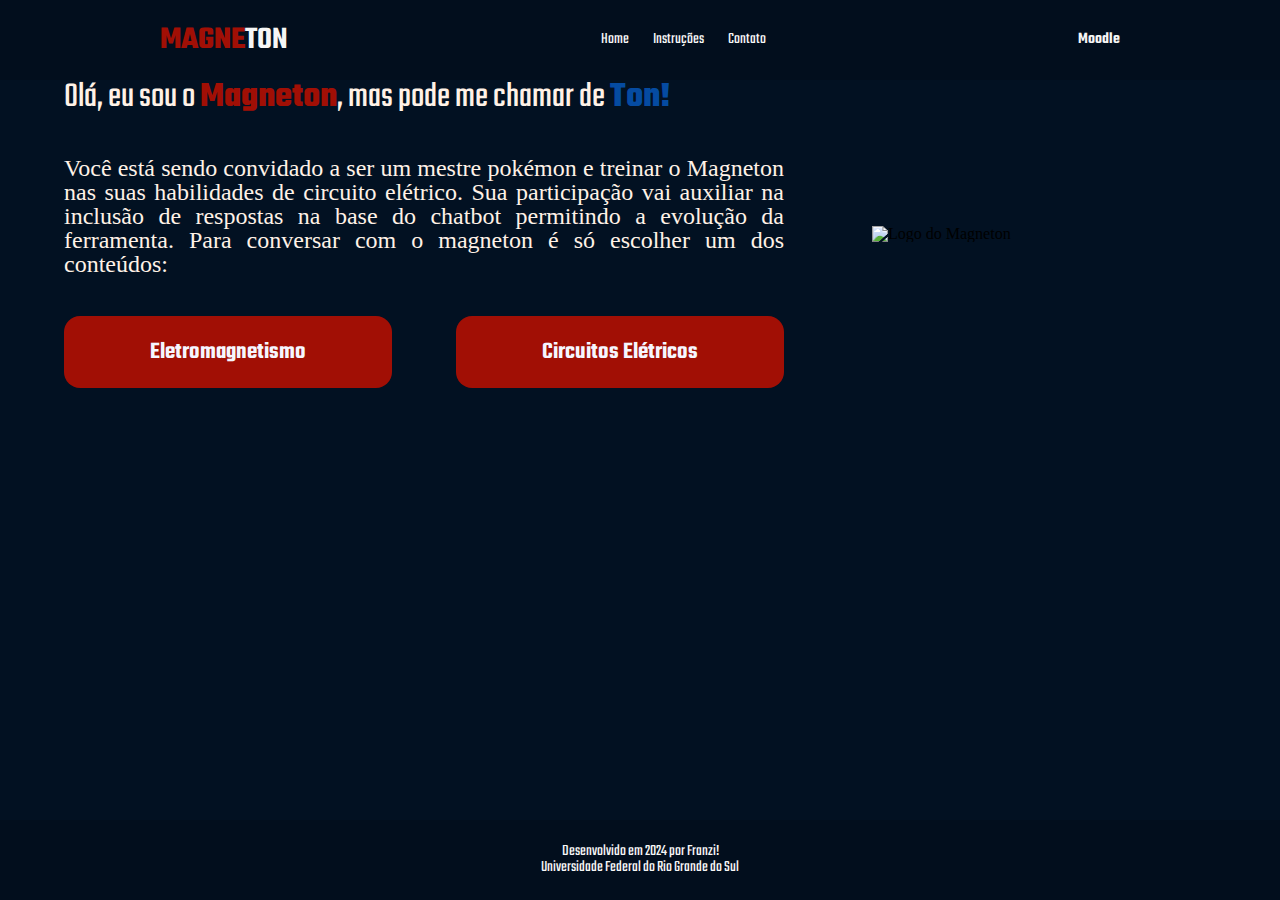
==== index.html @ 1571fc3a "Add files via upload" ====
<!DOCTYPE html>
<html lang="pt-br">
  <head>
    <title>Magneton</title>
    <meta charset="UTF-8">
    <meta http-equiv="X-UA-Compatible" content="IE=edge"> <!---informação edge recente-->
    <meta name="viewport" content="width=device-width, initial-scale=1.0"> <!---escala da página baseada no dispositivo-->
    <link rel="stylesheet" type="text/css" href="reset.css">
    <link rel="stylesheet" type="text/css" href="style.css">
  </head>
  <body>
        <header>
            <nav>
                <span class="logo"><strong class="destaque">Magne</strong>ton</span>
                <ul class="menu">
                    <li><a href="index.html" class="menu-link">Home</a></li>   
                    <li><a href="instrucao.html" class="menu-link">Instruções</a></li>              
                    <li><a href="contato.html" class="menu-link">Contato</a></li>                         
                </ul>
                <a class="menu__texto">Moodle</a>
            </nav>
        </header>
    <main class="apresenta">
        <section class="apresenta__conteudo">
            <h1 class="apresenta___conteudo__titulo"> Olá, eu sou o <strong class="destaque">Magneton</strong>, mas pode me chamar de <strong class="destaque2">Ton!</strong></h1>
            <p class="apresenta__conteudo__texto"> Você está sendo convidado a ser um mestre pokémon e treinar o Magneton nas suas habilidades de circuito elétrico. Sua participação vai auxiliar na inclusão de respostas na base do chatbot permitindo a evolução da ferramenta. Para conversar com o magneton é só escolher um dos conteúdos: </p>
            <div class="apresenta__link">
                <a class="apresenta__link__botao" href="https://web-chat.global.assistant.watson.appdomain.cloud/preview.html?region=us-east&integrationID=978e52ae-f0b3-467c-99e5-f1fcfe8803c0&serviceInstanceID=836a48b5-aa15-4a0c-a5bf-ce24e8e10f1f">Eletromagnetismo</a>
                <a class="apresenta__link__botao" href="eletrica-1.html">Circuitos Elétricos</a>
            </div>
        </section>
        <div class="apresenta__img">
        <img src="assets/magneton logo2.png" alt="Logo do Magneton">
       </div>
    </main>
    <footer class="rodape">
      <p class="rodape__titulo">Desenvolvido em 2024 por Franzi!</p>
      <p class="rodape__texto">Universidade Federal do Rio Grande do Sul</p>
    </footer>
    <script>
      window.watsonAssistantChatOptions = {
        integrationID: "ac08f923-7bb8-4651-8905-2dac0761344e", // The ID of this integration.
        region: "us-east", // The region your integration is hosted in.
        serviceInstanceID: "836a48b5-aa15-4a0c-a5bf-ce24e8e10f1f", // The ID of your service instance.
        onLoad: async (instance) => { await instance.render(); }
      };
      setTimeout(function(){
        const t=document.createElement('script');
        t.src="https://web-chat.global.assistant.watson.appdomain.cloud/versions/" + (window.watsonAssistantChatOptions.clientVersion || 'latest') + "/WatsonAssistantChatEntry.js";
        document.head.appendChild(t);
      });
    </script>
  </body>
</html>
---- style.css ----
@import url(styles/apresenta.css);
@import url(styles/instru.css);
@import url(styles/disci.css);
@import url('https://fonts.googleapis.com/css2?family=Inter:wght@400;500;600&family=Montserrat:wght@700;800&family=Teko:wght@600&display=swap');

body {
    background-color: #021122;
    height: 100vh;
    width: 100vw;
    box-sizing: border-box;
}
.destaque{
    color:rgb(161, 15, 5);
}
.destaque2{
    color:rgb(5, 75, 161);

}

a{
    text-decoration: none;
}

ul{
    list-style: none;
}

nav{
    max-width: 1120px;
    margin:auto;
    padding: 1.5rem 10rem;
    display: flex;
    flex-direction: row;
    justify-content: space-between;
    align-items: center;
    background: #020e1d;
}

.logo{
    font-family: Teko;
    font-weight: 600;
    font-size: 2rem;
    text-transform: uppercase;
    color:  #F6F6F6;

}

.menu{
    display: flex;
    flex-direction: row;
    gap:1.5rem;
    color: #8b8b8c;
    font-family: Teko;
    

}

.menu__texto{
    color:#F6F6F6;
    font-weight: 600;
    font-family: Teko;
    text-decoration: none;
}
.menu-link{
    text-decoration: none;
    color:#F6F6F6;
}


.rodape{
    display: flex;
    flex-direction: column;
    justify-content: center;
    background: #020e1d;
    margin:auto;
    padding: 1.5rem;
    position: fixed;    
    bottom:0;
    left:0;
    right:0;
}
.rodape__titulo, .rodape__texto{
    font-family: Teko;
    color:  #F6F6F6;
    font-size: 1rem;
    margin:auto;
  
}
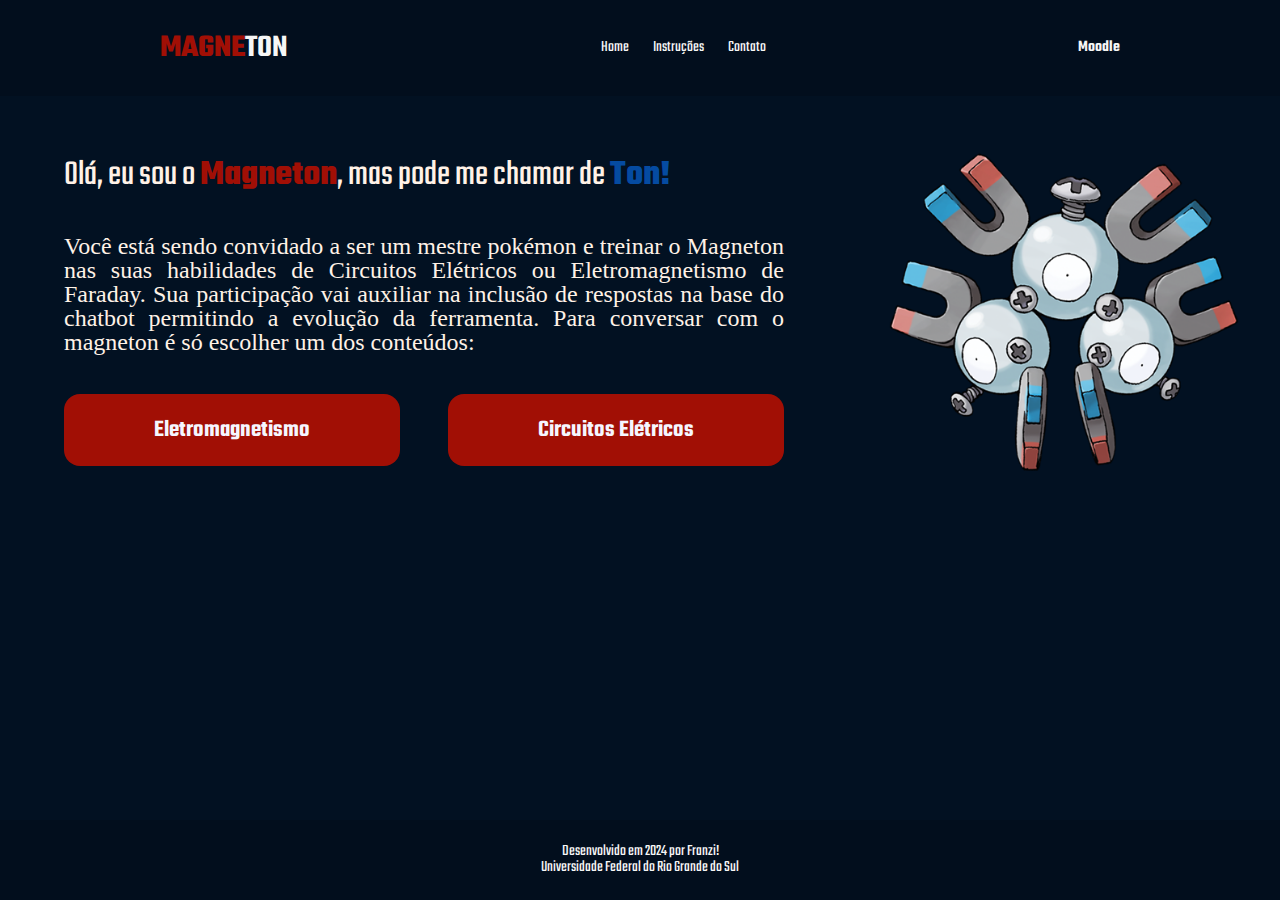
==== commit b949766d: "versão 2" ====
--- a/index.html
+++ b/index.html
@@ -23,10 +23,10 @@
     <main class="apresenta">
         <section class="apresenta__conteudo">
             <h1 class="apresenta___conteudo__titulo"> Olá, eu sou o <strong class="destaque">Magneton</strong>, mas pode me chamar de <strong class="destaque2">Ton!</strong></h1>
-            <p class="apresenta__conteudo__texto"> Você está sendo convidado a ser um mestre pokémon e treinar o Magneton nas suas habilidades de circuito elétrico. Sua participação vai auxiliar na inclusão de respostas na base do chatbot permitindo a evolução da ferramenta. Para conversar com o magneton é só escolher um dos conteúdos: </p>
+            <p class="apresenta__conteudo__texto"> Você está sendo convidado a ser um mestre pokémon e treinar o Magneton nas suas habilidades de Circuitos Elétricos ou Eletromagnetismo de Faraday. Sua participação vai auxiliar na inclusão de respostas na base do chatbot permitindo a evolução da ferramenta. Para conversar com o magneton é só escolher um dos conteúdos: </p>
             <div class="apresenta__link">
-                <a class="apresenta__link__botao" href="https://web-chat.global.assistant.watson.appdomain.cloud/preview.html?region=us-east&integrationID=978e52ae-f0b3-467c-99e5-f1fcfe8803c0&serviceInstanceID=836a48b5-aa15-4a0c-a5bf-ce24e8e10f1f">Eletromagnetismo</a>
-                <a class="apresenta__link__botao" href="eletrica-1.html">Circuitos Elétricos</a>
+                <a class="apresenta__link__botao" href="eletromagnetismo.html">Eletromagnetismo</a>
+                <a class="apresenta__link__botao" href="circuitos_eletricos.html">Circuitos Elétricos</a>
             </div>
         </section>
         <div class="apresenta__img">
--- a/style.css
+++ b/style.css
@@ -26,9 +26,9 @@
 }
 
 nav{
-    max-width: 1120px;
+    max-width: 2000px;
     margin:auto;
-    padding: 1.5rem 10rem;
+    padding: 2rem 10rem;
     display: flex;
     flex-direction: row;
     justify-content: space-between;
@@ -51,6 +51,7 @@
     gap:1.5rem;
     color: #8b8b8c;
     font-family: Teko;
+
     
 
 }
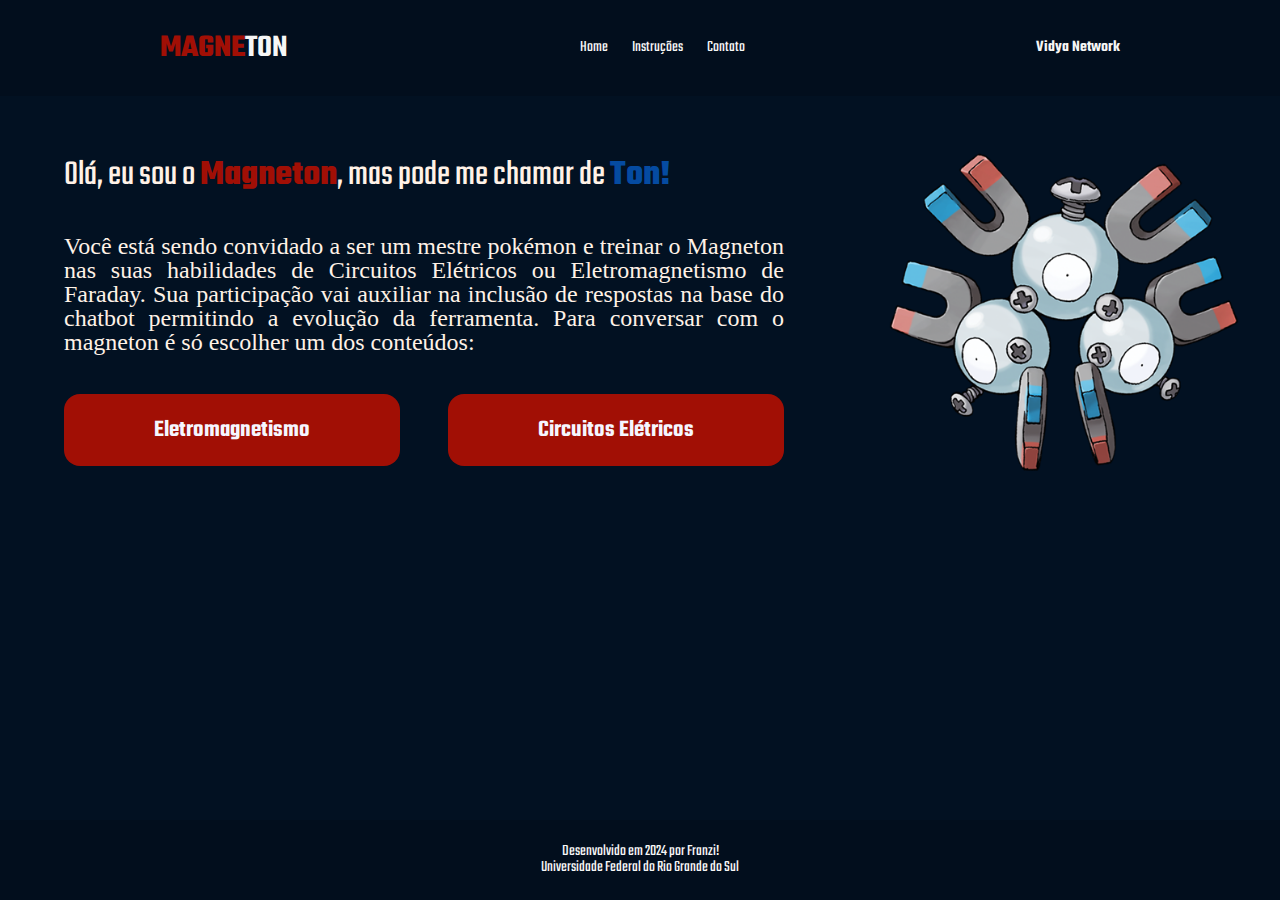
==== commit f3a14f99: "Add files via upload" ====
--- a/index.html
+++ b/index.html
@@ -17,7 +17,7 @@
                     <li><a href="instrucao.html" class="menu-link">Instruções</a></li>              
                     <li><a href="contato.html" class="menu-link">Contato</a></li>                         
                 </ul>
-                <a class="menu__texto">Moodle</a>
+                <a href= "http://vidyanet.nuvem.ufrgs.br/" class="menu__texto">Vidya Network</a>
             </nav>
         </header>
     <main class="apresenta">
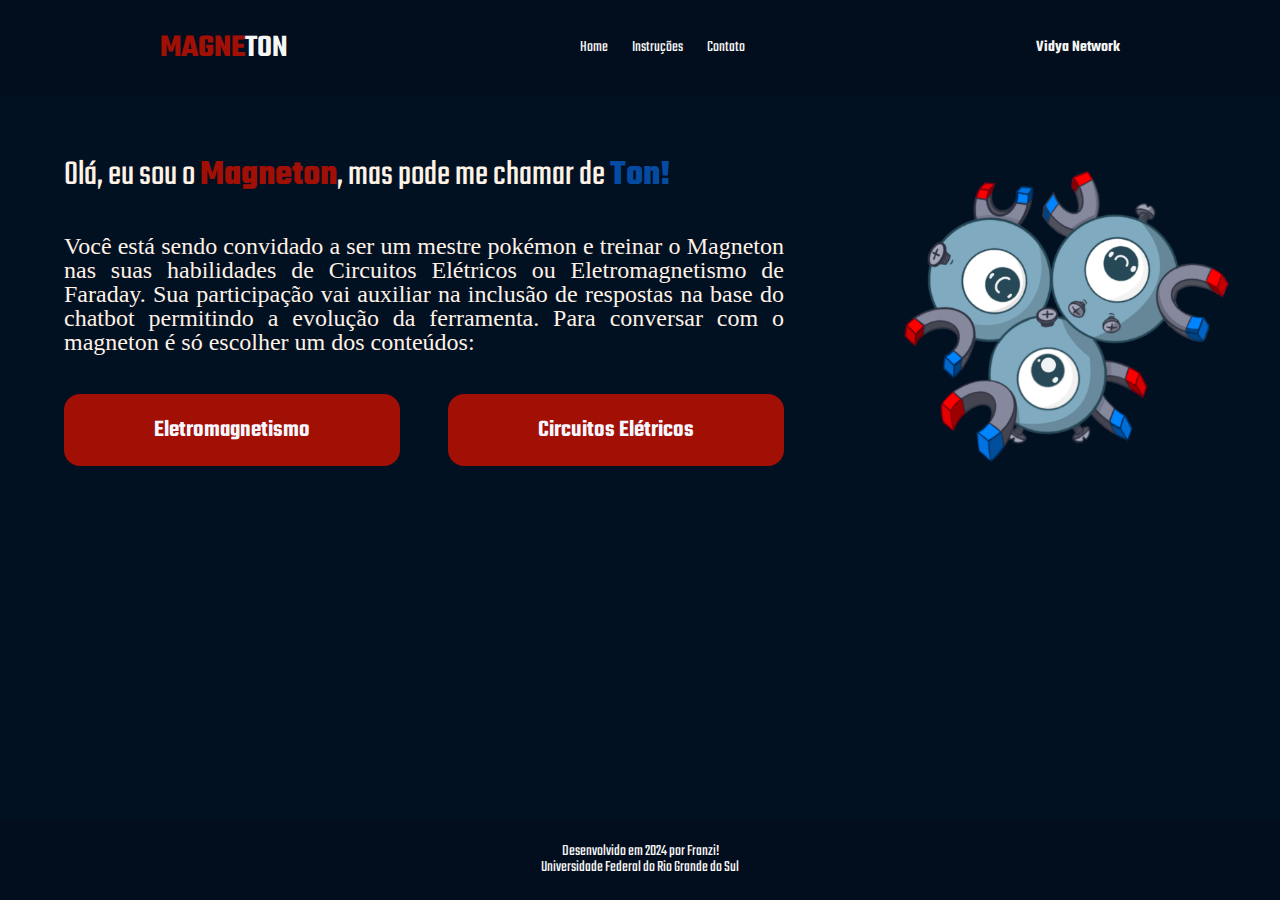
==== commit 2c9c0510: "Add files via upload" ====
--- a/index.html
+++ b/index.html
@@ -30,25 +30,12 @@
             </div>
         </section>
         <div class="apresenta__img">
-        <img src="assets/magneton logo2.png" alt="Logo do Magneton">
+        <img src="assets/MAGNETON_NOVO.PNG" alt="Logo do Magneton">
        </div>
     </main>
     <footer class="rodape">
       <p class="rodape__titulo">Desenvolvido em 2024 por Franzi!</p>
       <p class="rodape__texto">Universidade Federal do Rio Grande do Sul</p>
     </footer>
-    <script>
-      window.watsonAssistantChatOptions = {
-        integrationID: "ac08f923-7bb8-4651-8905-2dac0761344e", // The ID of this integration.
-        region: "us-east", // The region your integration is hosted in.
-        serviceInstanceID: "836a48b5-aa15-4a0c-a5bf-ce24e8e10f1f", // The ID of your service instance.
-        onLoad: async (instance) => { await instance.render(); }
-      };
-      setTimeout(function(){
-        const t=document.createElement('script');
-        t.src="https://web-chat.global.assistant.watson.appdomain.cloud/versions/" + (window.watsonAssistantChatOptions.clientVersion || 'latest') + "/WatsonAssistantChatEntry.js";
-        document.head.appendChild(t);
-      });
-    </script>
   </body>
 </html>
